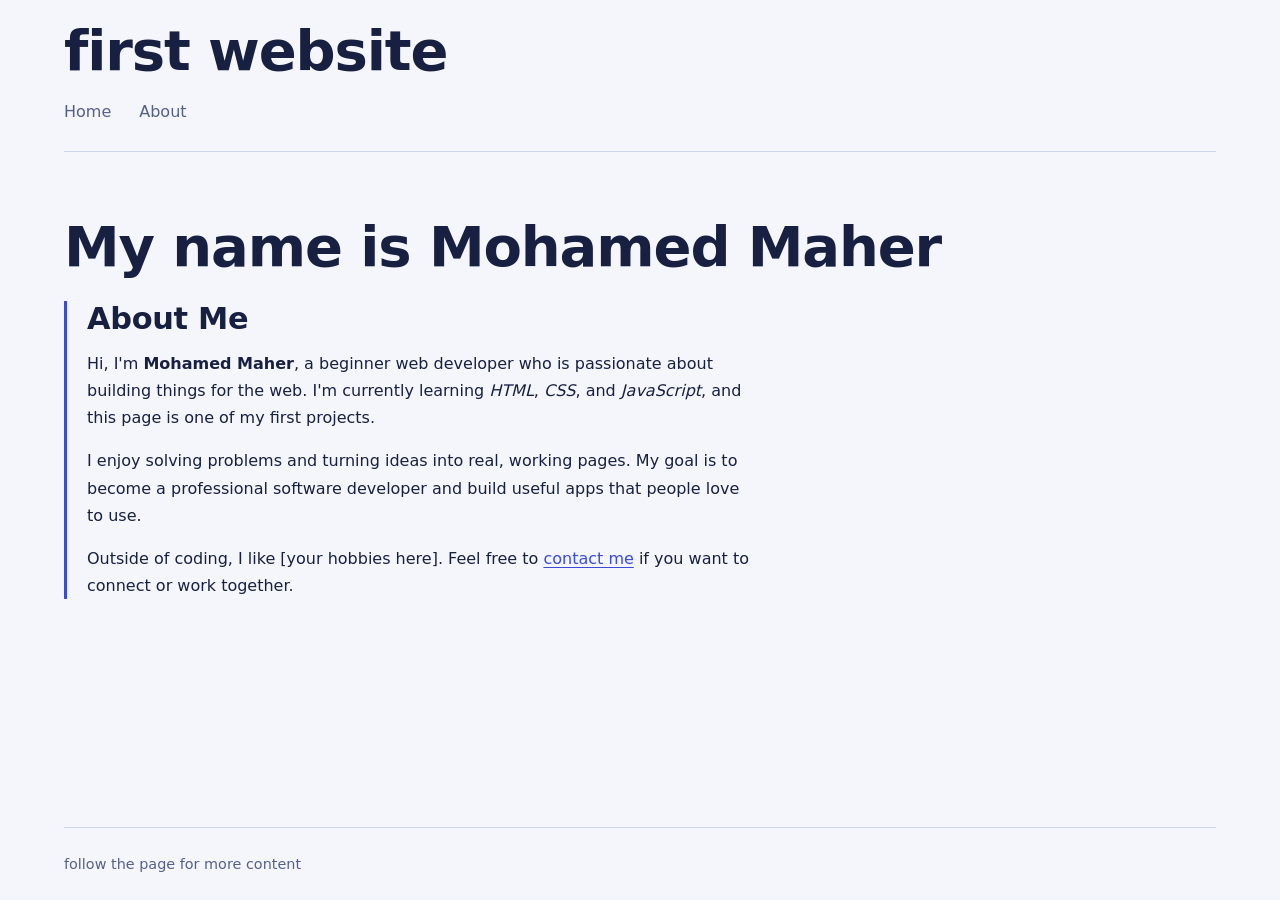
==== index.html @ 2a4eacc5 "commit" ====
<!DOCTYPE html>
<html lang="en">
<head>
    <meta charset = "UTF-8">
        <meta name="viewport" content="width=device-width, initial-scale=1.0">
        <title> HTML is so fun </title>
        <link rel = "stylesheet" href="css/style.css">
</head>
<body>
    <header>
        <h1>
           first website
        </h1>
        <nav>
            <a href="index.html">Home</a>
            <a href="about.html">About</a>
        </nav>
    </header>
    
    <main>
        <section>
            <h1> My name is Mohamed Maher </h1>
            <article>
  <h2>About Me</h2>
  <p>
    Hi, I'm <strong>Mohamed Maher</strong>, a beginner web developer
    who is passionate about building things for the web. I'm currently
    learning <em>HTML</em>, <em>CSS</em>, and <em>JavaScript</em>, and
    this page is one of my first projects.
  </p>
  <p>
    I enjoy solving problems and turning ideas into real, working pages.
    My goal is to become a professional software developer and build
    useful apps that people love to use.
  </p>
  <p>
    Outside of coding, I like [your hobbies here]. Feel free to
    <a href="mailto:your-email@example.com">contact me</a>
    if you want to connect or work together.
  </p>
</article>
        </section>
    </main>
    <footer>
        follow the page for more content
    </footer>
</body>
</html>
---- css/style.css ----
/* ==========================================================================
   Portfolio page: style.css
   Targets semantic tags (header, nav, main, section, article, table, footer)
   so it works without adding classes. Uses logical properties, so it also
   works if you switch the page to dir="rtl".
   ========================================================================== */

/* ---------- 1. Design tokens ---------- */
:root {
  --bg: #0c1224;
  --surface: #141c38;
  --surface-2: #1b2447;
  --border: #29346a;
  --text: #e2e7f7;
  --muted: #94a0c8;
  --accent: #8b9bff;      /* links, table headers, article rule */
  --highlight: #f2b45c;   /* hover, focus, row labels */

  --font-sans: system-ui, -apple-system, "Segoe UI", Tahoma, Roboto, sans-serif;
  --font-mono: ui-monospace, "SF Mono", Consolas, "Cascadia Code", monospace;

  --radius: 6px;
  --measure: 68ch;
  --page-width: 72rem;
  --gutter: clamp(1rem, 4vw, 2.5rem);

  color-scheme: dark;
}

@media (prefers-color-scheme: light) {
  :root {
    --bg: #f5f6fb;
    --surface: #ffffff;
    --surface-2: #eceffa;
    --border: #cfd5ec;
    --text: #182042;
    --muted: #55608a;
    --accent: #3b4bd6;
    --highlight: #b26a00;
    color-scheme: light;
  }
}

/* ---------- 2. Base ---------- */
*,
*::before,
*::after {
  box-sizing: border-box;
}

html {
  -webkit-text-size-adjust: 100%;
  scroll-behavior: smooth;
}

body {
  margin: 0;
  min-height: 100vh;
  display: flex;
  flex-direction: column;
  background: var(--bg);
  color: var(--text);
  font: 1rem/1.7 var(--font-sans);
}

h1, h2, h3, h4 {
  line-height: 1.2;
  margin: 2rem 0 0.75rem;
  letter-spacing: -0.01em;
}

h1 {
  font-size: clamp(2rem, 1rem + 5vw, 3.5rem);
  line-height: 1.1;
  letter-spacing: -0.02em;
  margin-top: 0;
}

h2 { font-size: clamp(1.4rem, 1rem + 2vw, 1.9rem); }
h3 { font-size: 1.25rem; }

p {
  margin: 0 0 1em;
}

strong {
  font-weight: 650;
}

a {
  color: var(--accent);
  text-underline-offset: 0.2em;
  text-decoration-thickness: 1px;
}

a:hover {
  color: var(--highlight);
}

:focus-visible {
  outline: 2px solid var(--highlight);
  outline-offset: 3px;
  border-radius: 2px;
}

img {
  display: block;
  max-width: 100%;
  height: auto;
  border-radius: var(--radius);
}

ul, ol {
  padding-inline-start: 1.4rem;
}

li::marker {
  color: var(--highlight);
}

code {
  font-family: var(--font-mono);
  font-size: 0.9em;
  background: var(--surface-2);
  padding: 0.1em 0.35em;
  border-radius: 4px;
}

hr {
  border: 0;
  border-top: 1px solid var(--border);
  margin-block: 2rem;
}

/* ---------- 3. Page layout ---------- */
header,
main,
footer {
  width: min(100% - 2 * var(--gutter), var(--page-width));
  margin-inline: auto;
}

main {
  flex: 1;
}

main section {
  padding-block: clamp(2rem, 6vw, 4rem);
}

/* ---------- 4. Header & navigation ---------- */
header {
  padding-block: 1.25rem;
  border-bottom: 1px solid var(--border);
}

nav {
  display: flex;
  flex-wrap: wrap;
  gap: 0.25rem 1.75rem;
}

nav a {
  color: var(--muted);
  text-decoration: none;
  padding-block: 0.25rem;
  border-bottom: 2px solid transparent;
  transition: color 0.15s, border-color 0.15s;
}

nav a:hover,
nav a[aria-current="page"] {
  color: var(--text);
  border-bottom-color: var(--highlight);
}

/* ---------- 5. Article ---------- */
article {
  max-width: var(--measure);
  margin-block: 1.5rem;
  padding-inline-start: 1.25rem;
  border-inline-start: 3px solid var(--accent);
}

article > :first-child {
  margin-top: 0;
}

article > :last-child {
  margin-bottom: 0;
}

/* ---------- 6. Skills table ---------- */
table {
  width: 100%;
  margin-block: 1.5rem;
  border-collapse: collapse;
  font-size: 0.95rem;
}

th,
td {
  min-width: 11rem;
  padding: 0.85rem 1rem;
  text-align: start;
  vertical-align: top;
  border-bottom: 1px solid var(--border);
}

thead th {
  color: var(--accent);
  font-weight: 650;
  white-space: nowrap;
  border-bottom: 2px solid var(--accent);
}

/* Row labels ("My Strength", "How I Use Them") stay visible while scrolling */
thead th:first-child,
tbody th[scope="row"] {
  position: sticky;
  inset-inline-start: 0;
  min-width: 0;
  background: var(--bg);
}

tbody th[scope="row"] {
  color: var(--highlight);
  font-weight: 650;
  white-space: nowrap;
}

/* Many columns: let the table scroll sideways instead of breaking the page */
@media (max-width: 64rem) {
  table {
    display: block;
    overflow-x: auto;
  }
}

/* ---------- 7. Forms ---------- */
label {
  display: block;
  margin: 1rem 0 0.35rem;
  font-weight: 600;
}

input,
textarea,
select {
  width: 100%;
  max-width: 34rem;
  padding: 0.65rem 0.8rem;
  font: inherit;
  color: inherit;
  background: var(--surface);
  border: 1px solid var(--border);
  border-radius: var(--radius);
}

input:focus,
textarea:focus,
select:focus {
  border-color: var(--accent);
}

input[type="checkbox"],
input[type="radio"] {
  width: auto;
}

button,
input[type="submit"] {
  margin-top: 1.25rem;
  padding: 0.7rem 1.4rem;
  font: inherit;
  font-weight: 600;
  color: var(--bg);
  background: var(--accent);
  border: 0;
  border-radius: var(--radius);
  cursor: pointer;
  transition: background-color 0.15s;
}

button:hover,
input[type="submit"]:hover {
  background: var(--highlight);
}

/* ---------- 8. Footer ---------- */
footer {
  padding-block: 1.5rem;
  border-top: 1px solid var(--border);
  color: var(--muted);
  font-size: 0.9rem;
}

/* ---------- 9. Small screens ---------- */
@media (max-width: 40rem) {
  th,
  td {
    padding: 0.7rem 0.75rem;
  }

  article {
    padding-inline-start: 1rem;
  }
}

/* ---------- 10. Reduced motion ---------- */
@media (prefers-reduced-motion: reduce) {
  html {
    scroll-behavior: auto;
  }

  *,
  *::before,
  *::after {
    transition: none !important;
    animation: none !important;
  }
}
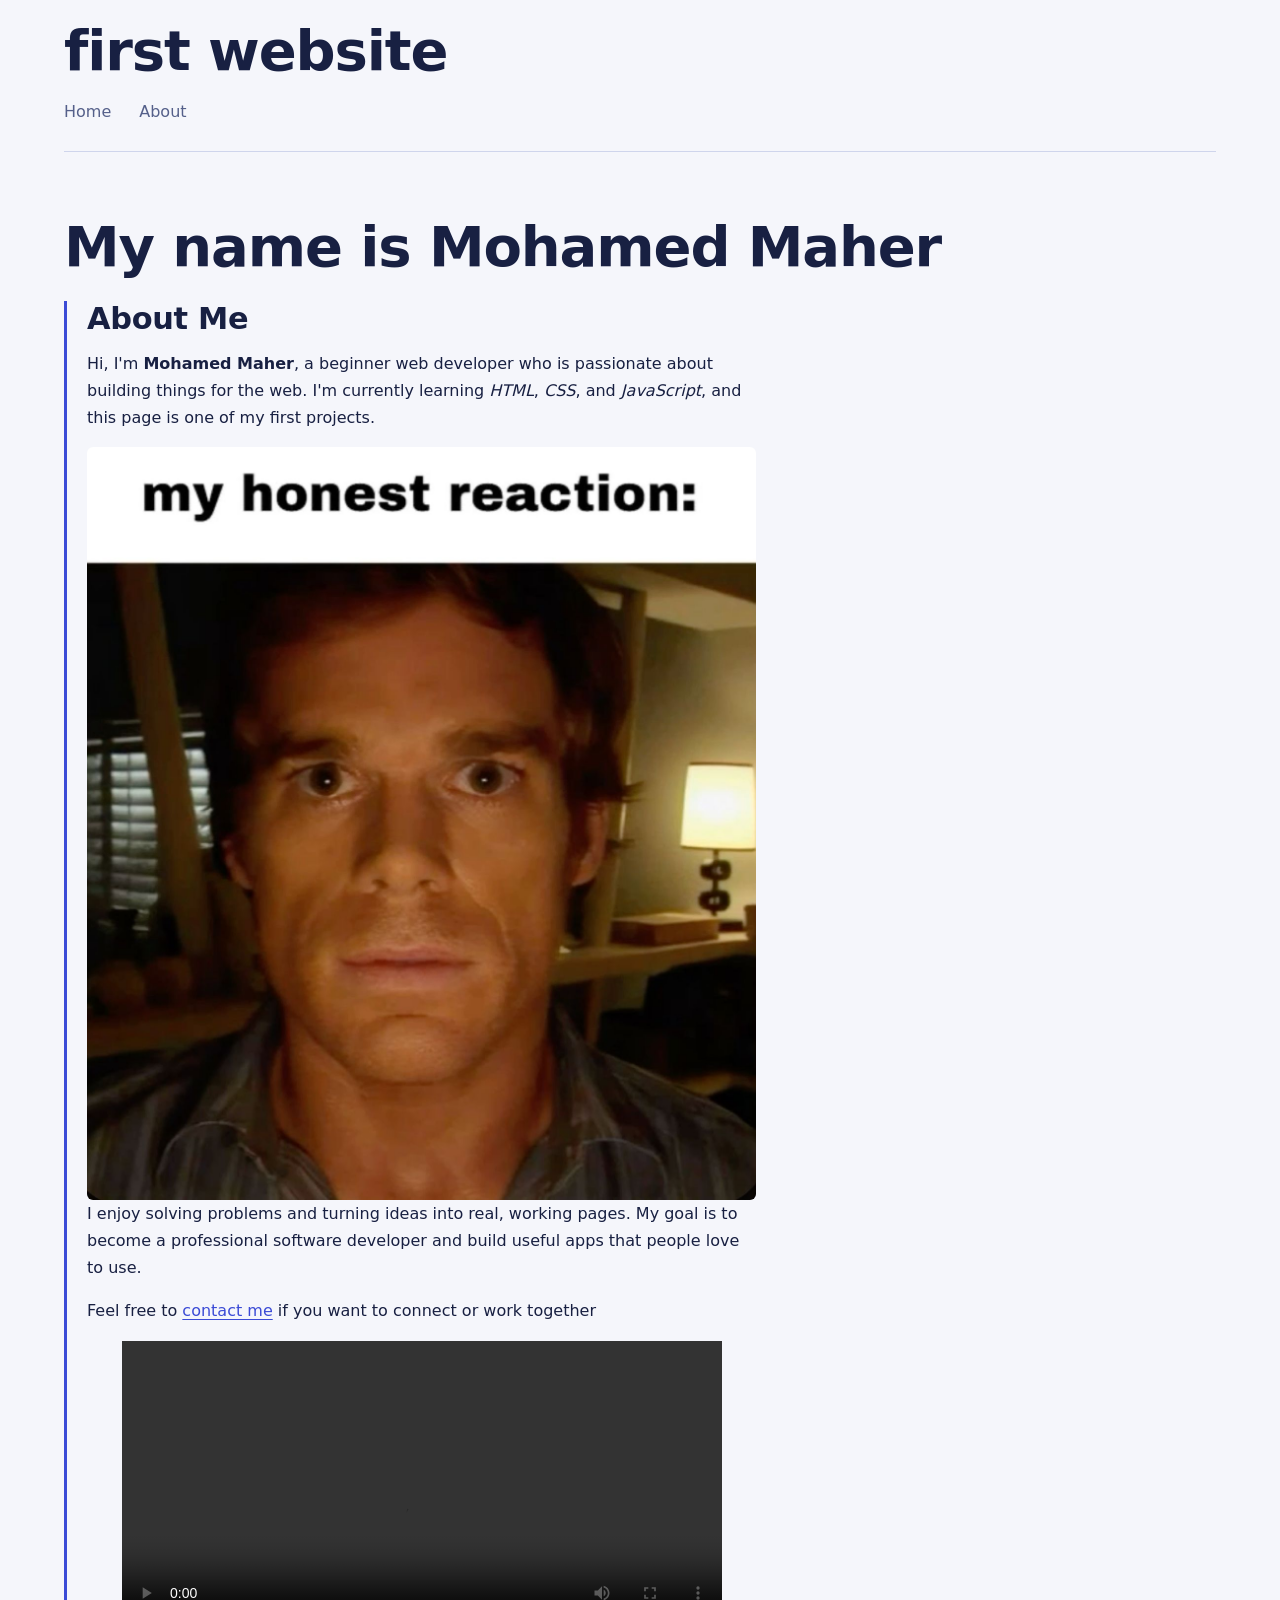
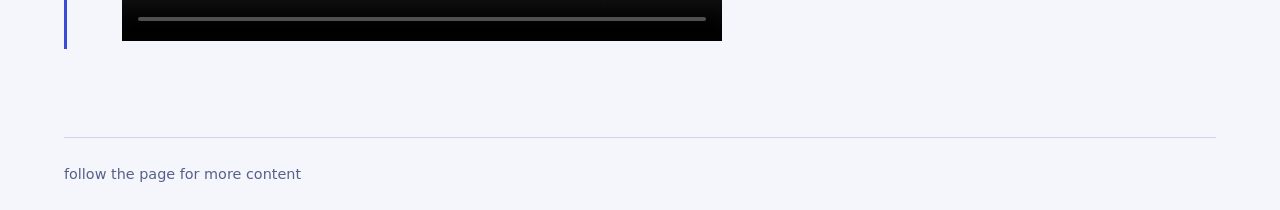
==== commit 7f658975: "commit" ====
--- a/index.html
+++ b/index.html
@@ -28,16 +28,24 @@
     learning <em>HTML</em>, <em>CSS</em>, and <em>JavaScript</em>, and
     this page is one of my first projects.
   </p>
+  <img src="fe62b7dad2e2b84a4d9c1025c60ece1f.jpg" alt = "ME" >
+   
+
   <p>
     I enjoy solving problems and turning ideas into real, working pages.
     My goal is to become a professional software developer and build
     useful apps that people love to use.
   </p>
   <p>
-    Outside of coding, I like [your hobbies here]. Feel free to
-    <a href="mailto:your-email@example.com">contact me</a>
-    if you want to connect or work together.
-  </p>
+    Feel free to
+    <a href="contact.html">contact me</a>
+    if you want to connect or work together
+</p>
+    <div style="text-align: center;">
+        <video src="vid.mp4" controls width="600"></video>
+    </div>
+    
+
 </article>
         </section>
     </main>
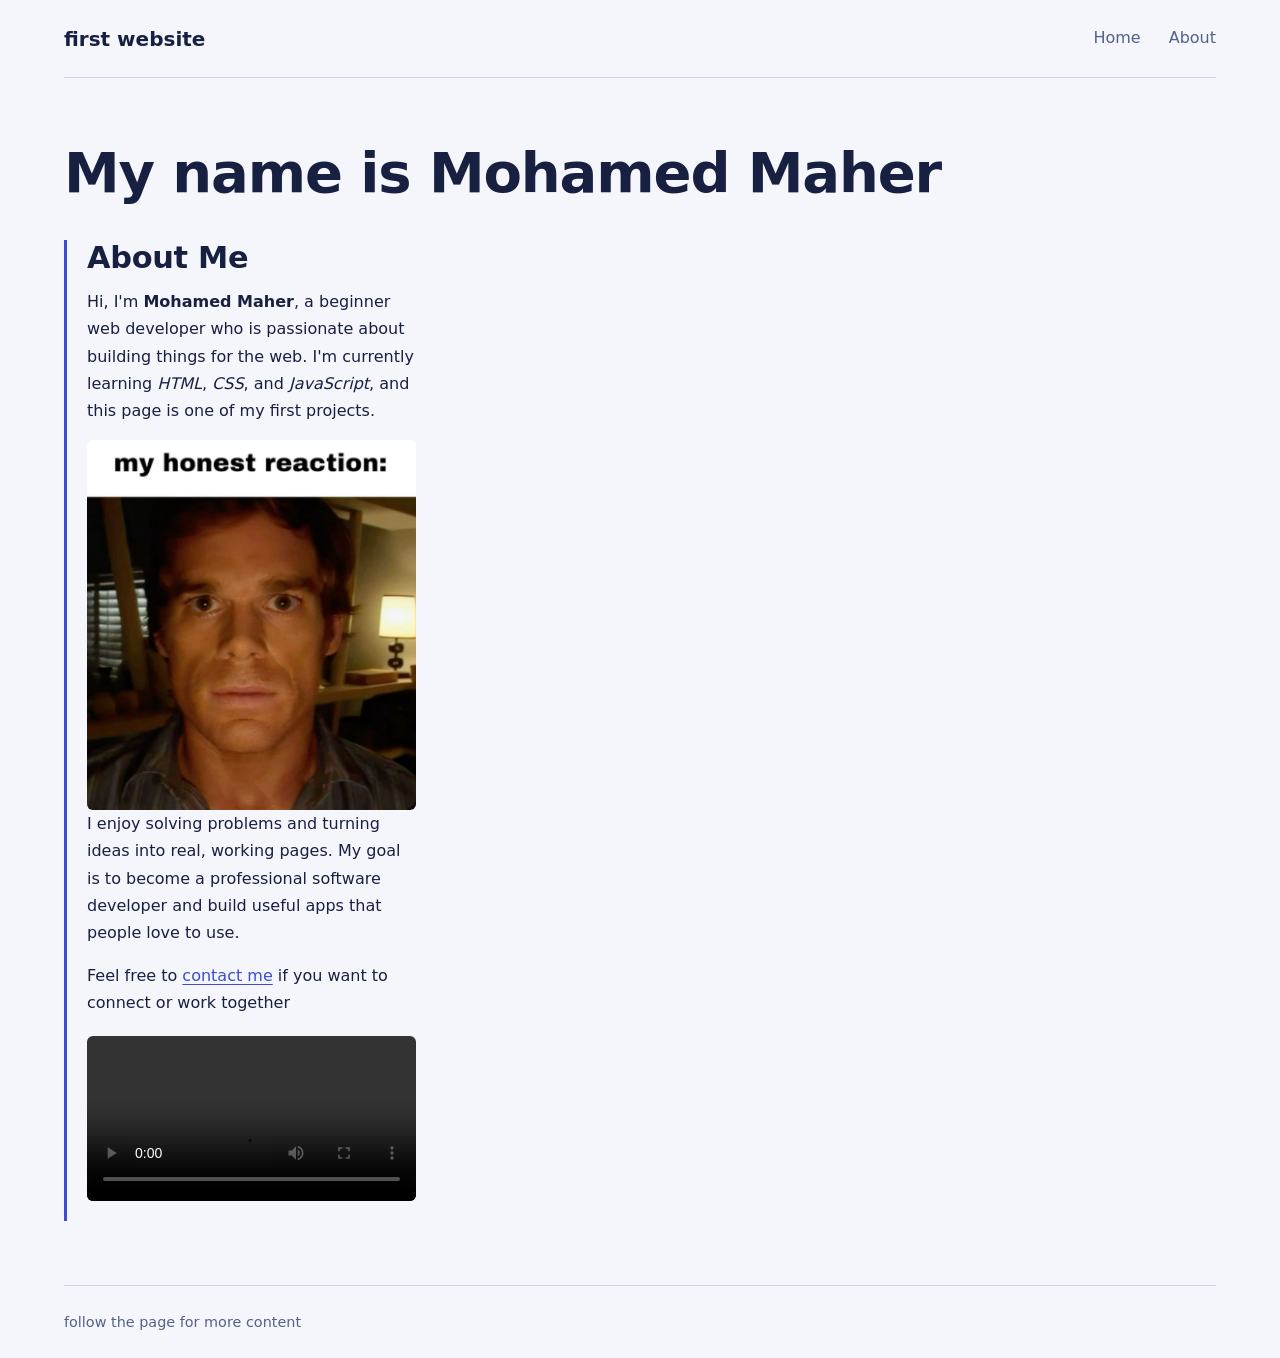
==== commit 563fd2b3: "commit" ====
--- a/index.html
+++ b/index.html
@@ -31,19 +31,19 @@
   <img src="fe62b7dad2e2b84a4d9c1025c60ece1f.jpg" alt = "ME" >
    
 
-  <p>
+    <p>
     I enjoy solving problems and turning ideas into real, working pages.
     My goal is to become a professional software developer and build
     useful apps that people love to use.
-  </p>
-  <p>
+    </p>
+    <p>
     Feel free to
     <a href="contact.html">contact me</a>
     if you want to connect or work together
-</p>
-    <div style="text-align: center;">
-        <video src="vid.mp4" controls width="600"></video>
-    </div>
+    </p>
+        <div style="text-align: center;">
+            <video src="vid.mp4" controls width="600"></video>
+        </div>
     
 
 </article>
--- a/css/style.css
+++ b/css/style.css
@@ -1,8 +1,7 @@
 /* ==========================================================================
-   Portfolio page: style.css
-   Targets semantic tags (header, nav, main, section, article, table, footer)
-   so it works without adding classes. Uses logical properties, so it also
-   works if you switch the page to dir="rtl".
+   Portfolio page: style.css  (Grid + Flexbox version)
+   Grid  -> page skeleton, main layout, intro section, .cards
+   Flex  -> header, nav, footer, checkbox group, .row
    ========================================================================== */
 
 /* ---------- 1. Design tokens ---------- */
@@ -13,8 +12,8 @@
   --border: #29346a;
   --text: #e2e7f7;
   --muted: #94a0c8;
-  --accent: #8b9bff;      /* links, table headers, article rule */
-  --highlight: #f2b45c;   /* hover, focus, row labels */
+  --accent: #8b9bff;
+  --highlight: #f2b45c;
 
   --font-sans: system-ui, -apple-system, "Segoe UI", Tahoma, Roboto, sans-serif;
   --font-mono: ui-monospace, "SF Mono", Consolas, "Cascadia Code", monospace;
@@ -42,25 +41,11 @@
 }
 
 /* ---------- 2. Base ---------- */
-*,
-*::before,
-*::after {
-  box-sizing: border-box;
-}
+*, *::before, *::after { box-sizing: border-box; }
 
 html {
   -webkit-text-size-adjust: 100%;
   scroll-behavior: smooth;
-}
-
-body {
-  margin: 0;
-  min-height: 100vh;
-  display: flex;
-  flex-direction: column;
-  background: var(--bg);
-  color: var(--text);
-  font: 1rem/1.7 var(--font-sans);
 }
 
 h1, h2, h3, h4 {
@@ -68,34 +53,24 @@
   margin: 2rem 0 0.75rem;
   letter-spacing: -0.01em;
 }
-
 h1 {
   font-size: clamp(2rem, 1rem + 5vw, 3.5rem);
   line-height: 1.1;
   letter-spacing: -0.02em;
   margin-top: 0;
 }
-
 h2 { font-size: clamp(1.4rem, 1rem + 2vw, 1.9rem); }
 h3 { font-size: 1.25rem; }
 
-p {
-  margin: 0 0 1em;
-}
-
-strong {
-  font-weight: 650;
-}
+p { margin: 0 0 1em; }
+strong { font-weight: 650; }
 
 a {
   color: var(--accent);
   text-underline-offset: 0.2em;
   text-decoration-thickness: 1px;
 }
-
-a:hover {
-  color: var(--highlight);
-}
+a:hover { color: var(--highlight); }
 
 :focus-visible {
   outline: 2px solid var(--highlight);
@@ -103,20 +78,15 @@
   border-radius: 2px;
 }
 
-img {
+img, video {
   display: block;
   max-width: 100%;
   height: auto;
   border-radius: var(--radius);
 }
 
-ul, ol {
-  padding-inline-start: 1.4rem;
-}
-
-li::marker {
-  color: var(--highlight);
-}
+ul, ol { padding-inline-start: 1.4rem; }
+li::marker { color: var(--highlight); }
 
 code {
   font-family: var(--font-mono);
@@ -132,26 +102,39 @@
   margin-block: 2rem;
 }
 
-/* ---------- 3. Page layout ---------- */
-header,
-main,
-footer {
+/* ---------- 3. GRID: page skeleton ---------- */
+body {
+  margin: 0;
+  min-height: 100vh;
+  display: grid;
+  grid-template-rows: auto 1fr auto;   /* header | main (takes the rest) | footer */
+  background: var(--bg);
+  color: var(--text);
+  font: 1rem/1.7 var(--font-sans);
+}
+
+header, main, footer {
   width: min(100% - 2 * var(--gutter), var(--page-width));
   margin-inline: auto;
 }
 
-main {
-  flex: 1;
-}
-
-main section {
-  padding-block: clamp(2rem, 6vw, 4rem);
-}
-
-/* ---------- 4. Header & navigation ---------- */
+/* ---------- 4. FLEX: header & navigation ---------- */
 header {
+  display: flex;
+  flex-wrap: wrap;
+  align-items: center;
+  justify-content: space-between;    /* site name on one side, nav on the other */
+  gap: 0.75rem 2rem;
   padding-block: 1.25rem;
   border-bottom: 1px solid var(--border);
+}
+
+header h1,
+header > p {
+  margin: 0;
+  font-size: 1.25rem;
+  line-height: 1.2;
+  letter-spacing: 0;
 }
 
 nav {
@@ -167,30 +150,71 @@
   border-bottom: 2px solid transparent;
   transition: color 0.15s, border-color 0.15s;
 }
-
 nav a:hover,
 nav a[aria-current="page"] {
   color: var(--text);
   border-bottom-color: var(--highlight);
 }
 
-/* ---------- 5. Article ---------- */
+/* ---------- 5. GRID: main content ---------- */
+main {
+  display: grid;
+  grid-template-columns: minmax(0, 1fr);
+  align-content: start;
+}
+
+main > section {
+  padding-block: clamp(2rem, 6vw, 4rem);
+}
+
+/* Intro section: heading on top, then content that sits side by side
+   when there is room (e.g. add an <img> or <aside> next to the <article>) */
+main > section:first-child {
+  display: grid;
+  grid-template-columns: repeat(auto-fit, minmax(min(100%, 22rem), 1fr));
+  gap: 1.5rem clamp(1.5rem, 4vw, 3rem);
+  align-items: start;
+}
+main > section:first-child > h1 {
+  grid-column: 1 / -1;
+}
+
+/* Reusable card grid: put class="cards" on a <ul> or <div> */
+.cards {
+  display: grid;
+  grid-template-columns: repeat(auto-fit, minmax(min(100%, 16rem), 1fr));
+  gap: 1rem;
+  margin-block: 1.5rem;
+  padding: 0;
+  list-style: none;
+}
+.cards > * {
+  padding: 1.25rem;
+  background: var(--surface);
+  border: 1px solid var(--border);
+  border-radius: var(--radius);
+}
+.cards h3 { margin-top: 0; }
+
+/* Reusable flex row: wraps and spaces its children */
+.row {
+  display: flex;
+  flex-wrap: wrap;
+  align-items: center;
+  gap: 1rem;
+}
+
+/* ---------- 6. Article ---------- */
 article {
   max-width: var(--measure);
-  margin-block: 1.5rem;
   padding-inline-start: 1.25rem;
   border-inline-start: 3px solid var(--accent);
 }
-
-article > :first-child {
-  margin-top: 0;
-}
-
-article > :last-child {
-  margin-bottom: 0;
-}
-
-/* ---------- 6. Skills table ---------- */
+article > :first-child { margin-top: 0; }
+article > :last-child { margin-bottom: 0; }
+article video { margin-block: 1.25rem; }
+
+/* ---------- 7. Skills table ---------- */
 table {
   width: 100%;
   margin-block: 1.5rem;
@@ -198,8 +222,7 @@
   font-size: 0.95rem;
 }
 
-th,
-td {
+th, td {
   min-width: 11rem;
   padding: 0.85rem 1rem;
   text-align: start;
@@ -214,7 +237,6 @@
   border-bottom: 2px solid var(--accent);
 }
 
-/* Row labels ("My Strength", "How I Use Them") stay visible while scrolling */
 thead th:first-child,
 tbody th[scope="row"] {
   position: sticky;
@@ -229,26 +251,30 @@
   white-space: nowrap;
 }
 
-/* Many columns: let the table scroll sideways instead of breaking the page */
 @media (max-width: 64rem) {
-  table {
-    display: block;
-    overflow-x: auto;
-  }
-}
-
-/* ---------- 7. Forms ---------- */
+  table { display: block; overflow-x: auto; }
+}
+
+/* ---------- 8. Forms ---------- */
+form {
+  display: grid;                     /* GRID: one field group per row */
+  gap: 1.25rem;
+  max-width: 40rem;
+}
+
+form > div {
+  display: grid;
+  gap: 0.35rem;
+}
+
 label {
   display: block;
-  margin: 1rem 0 0.35rem;
+  margin: 0;
   font-weight: 600;
 }
 
-input,
-textarea,
-select {
+input, textarea, select {
   width: 100%;
-  max-width: 34rem;
   padding: 0.65rem 0.8rem;
   font: inherit;
   color: inherit;
@@ -256,21 +282,41 @@
   border: 1px solid var(--border);
   border-radius: var(--radius);
 }
-
-input:focus,
-textarea:focus,
-select:focus {
-  border-color: var(--accent);
-}
-
+input:focus, textarea:focus, select:focus { border-color: var(--accent); }
+
+/* Checkbox group: FLEX row that wraps */
+fieldset {
+  display: flex;
+  flex-wrap: wrap;
+  gap: 0.5rem 1.5rem;
+  margin: 0;
+  padding: 1rem;
+  border: 1px solid var(--border);
+  border-radius: var(--radius);
+}
+legend {
+  padding-inline: 0.5rem;
+  font-weight: 600;
+}
+fieldset label {
+  display: flex;
+  align-items: center;
+  gap: 0.6rem;
+  font-weight: 400;
+}
 input[type="checkbox"],
 input[type="radio"] {
-  width: auto;
+  flex: none;
+  width: 1.1rem;
+  height: 1.1rem;
+  padding: 0;
+  accent-color: var(--accent);
 }
 
 button,
 input[type="submit"] {
-  margin-top: 1.25rem;
+  justify-self: start;
+  width: auto;
   padding: 0.7rem 1.4rem;
   font: inherit;
   font-weight: 600;
@@ -281,41 +327,33 @@
   cursor: pointer;
   transition: background-color 0.15s;
 }
-
 button:hover,
-input[type="submit"]:hover {
-  background: var(--highlight);
-}
-
-/* ---------- 8. Footer ---------- */
+input[type="submit"]:hover { background: var(--highlight); }
+
+/* ---------- 9. FLEX: footer ---------- */
 footer {
+  display: flex;
+  flex-wrap: wrap;
+  align-items: center;
+  justify-content: space-between;
+  gap: 0.5rem 1.5rem;
   padding-block: 1.5rem;
   border-top: 1px solid var(--border);
   color: var(--muted);
   font-size: 0.9rem;
 }
-
-/* ---------- 9. Small screens ---------- */
+footer p { margin: 0; }
+
+/* ---------- 10. Small screens ---------- */
 @media (max-width: 40rem) {
-  th,
-  td {
-    padding: 0.7rem 0.75rem;
-  }
-
-  article {
-    padding-inline-start: 1rem;
-  }
-}
-
-/* ---------- 10. Reduced motion ---------- */
+  th, td { padding: 0.7rem 0.75rem; }
+  article { padding-inline-start: 1rem; }
+}
+
+/* ---------- 11. Reduced motion ---------- */
 @media (prefers-reduced-motion: reduce) {
-  html {
-    scroll-behavior: auto;
-  }
-
-  *,
-  *::before,
-  *::after {
+  html { scroll-behavior: auto; }
+  *, *::before, *::after {
     transition: none !important;
     animation: none !important;
   }
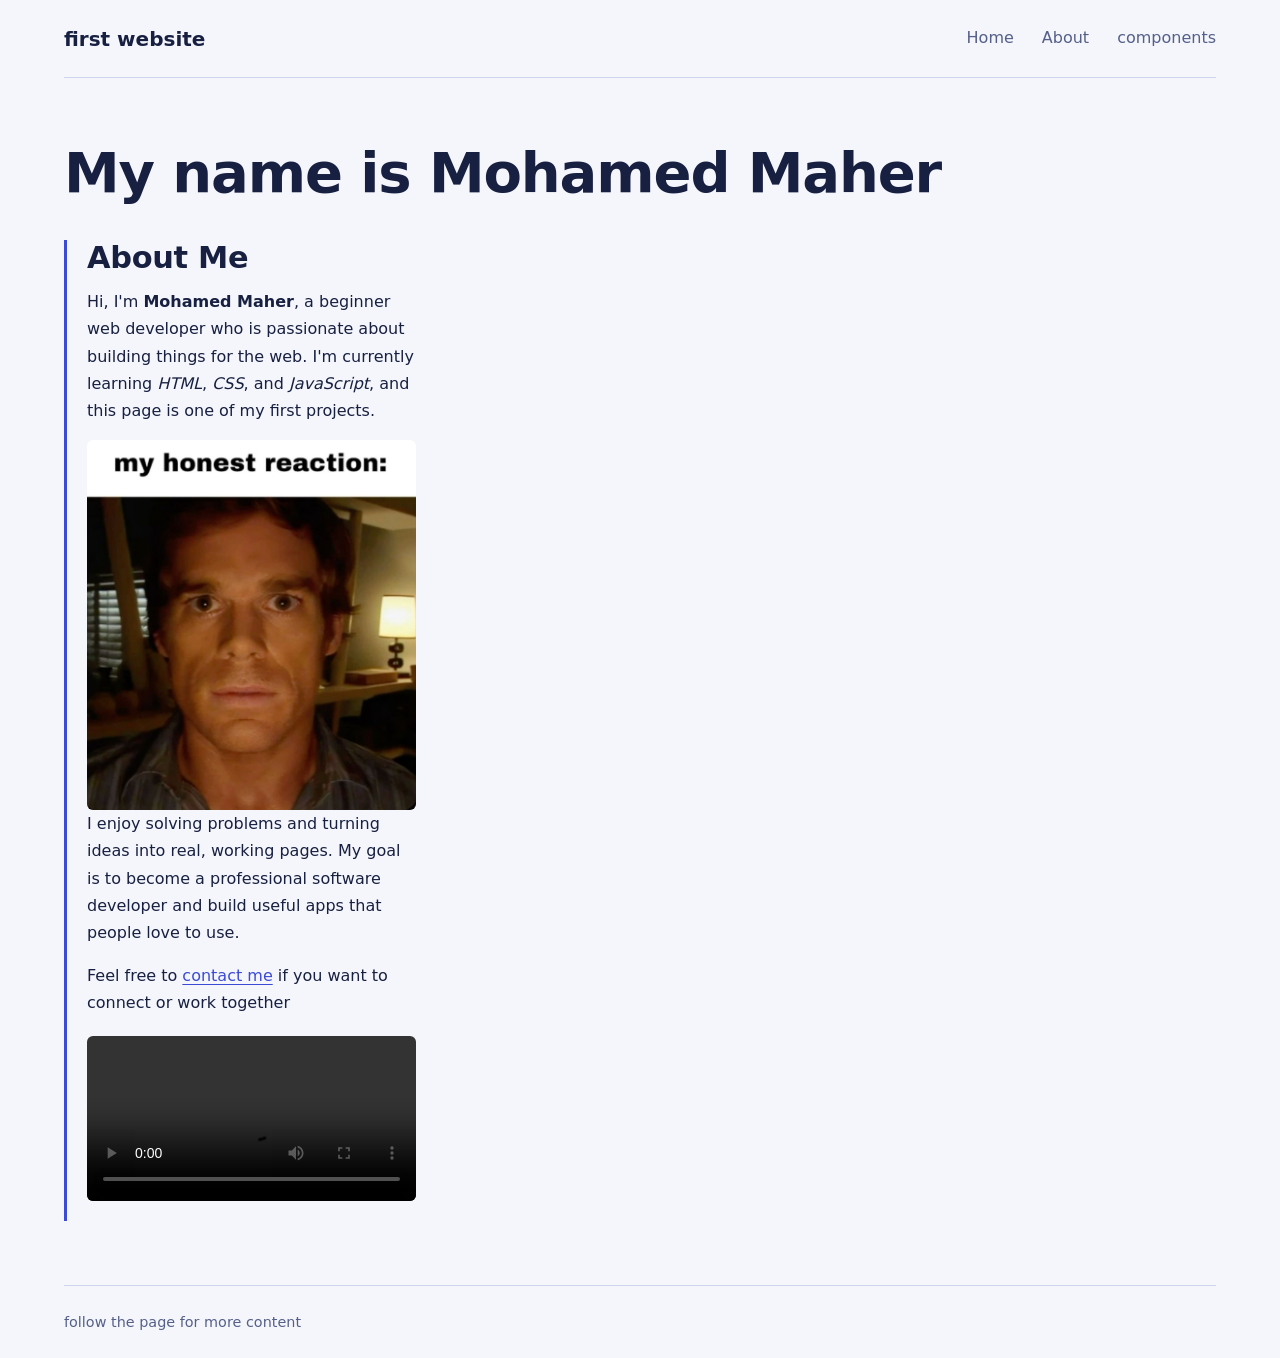
==== commit 0a00f990: "commit" ====
--- a/index.html
+++ b/index.html
@@ -14,6 +14,7 @@
         <nav>
             <a href="index.html">Home</a>
             <a href="about.html">About</a>
+            <a href="component.html">components</a>
         </nav>
     </header>
     
